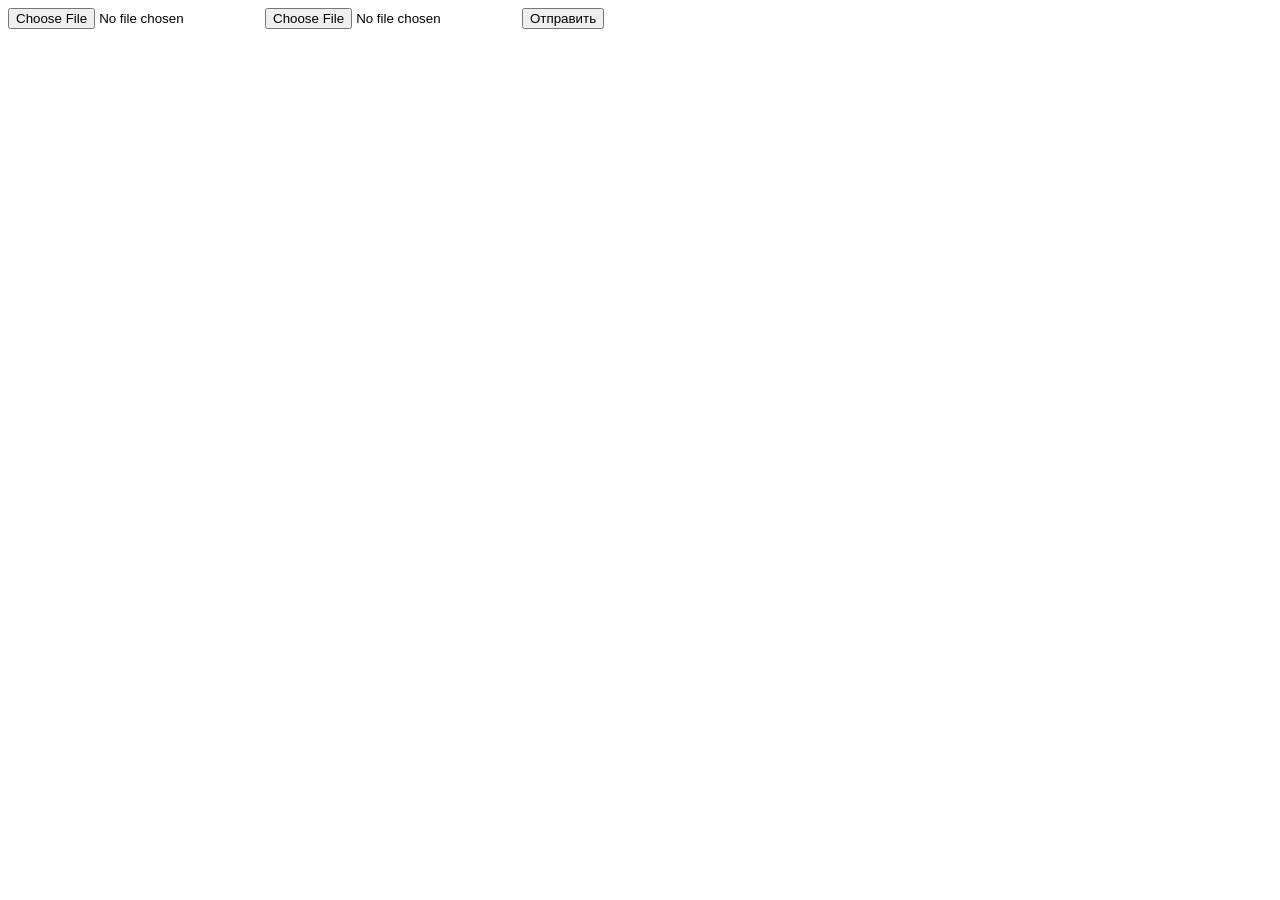
==== index.html @ b8dd2861 "Add GET '/'" ====
<!doctype html>
<html lang="en">
  <head>
    <meta charset="UTF-8" />
    <meta name="viewport" content="width=device-width, initial-scale=1.0" />
    <title>Document</title>
  </head>
  <body>
    <form action="/render_files" method="post" enctype="multipart/form-data">
      <input type="file" name="template" required />
      <input type="file" name="data" required />
      <button type="submit">Отправить</button>
    </form>
  </body>
</html>
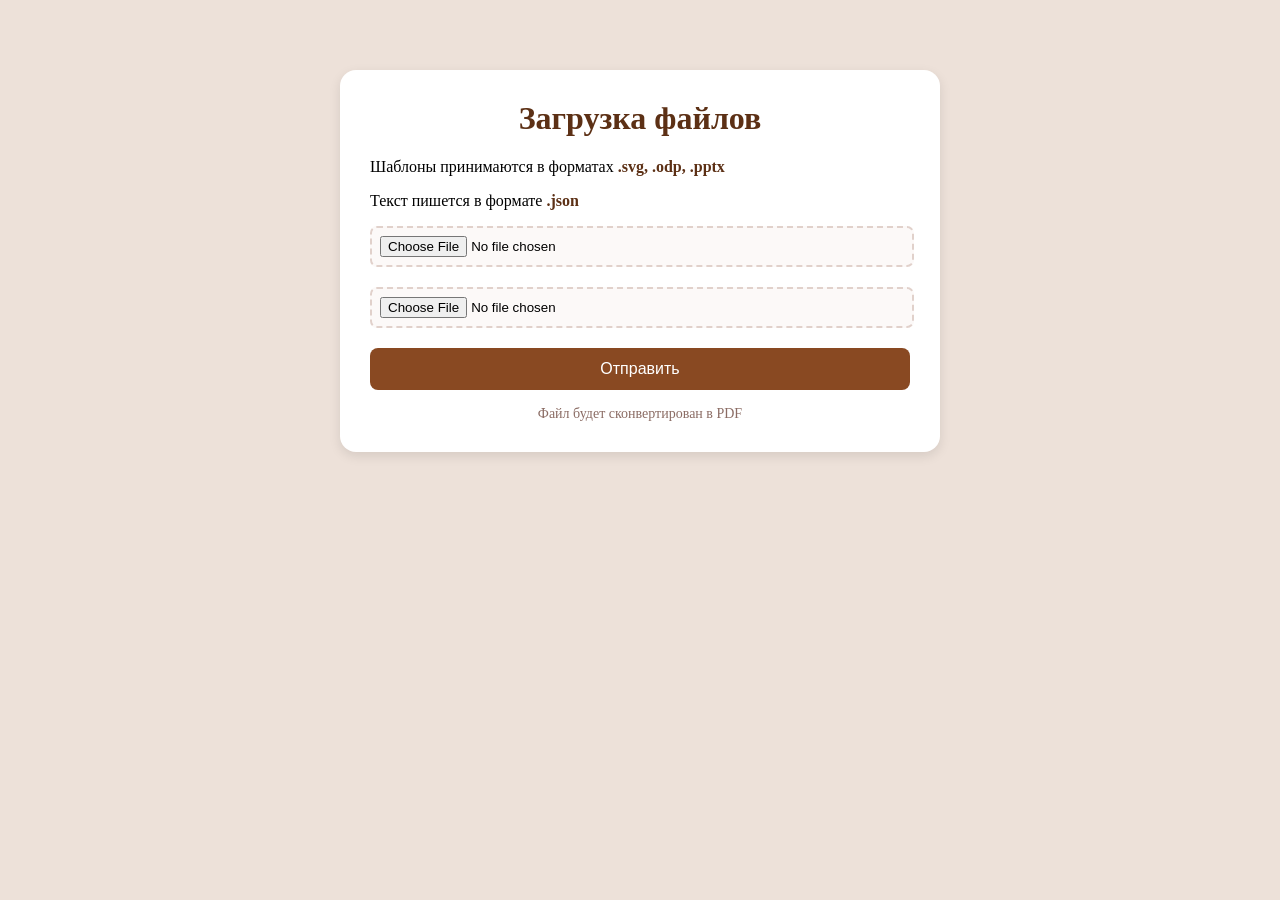
==== commit 33858c71: "добавила стиль странице сайта" ====
--- a/index.html
+++ b/index.html
@@ -4,12 +4,19 @@
     <meta charset="UTF-8" />
     <meta name="viewport" content="width=device-width, initial-scale=1.0" />
     <title>Document</title>
+    <link rel="stylesheet" href="style.css">
   </head>
   <body>
-    <form action="/render_files" method="post" enctype="multipart/form-data">
-      <input type="file" name="template" required />
-      <input type="file" name="data" required />
-      <button type="submit">Отправить</button>
-    </form>
+    <div class="card">
+      <h1>Загрузка файлов</h1>
+      <p>Шаблоны принимаются в форматах <strong>.svg, .odp, .pptx</strong></p>
+      <p>Текст пишется в формате <strong>.json</strong></p>
+      <form action="/render_files" method="post" enctype="multipart/form-data">
+        <input type="file" name="template" accept=".odp, .pptx, .svg" required />
+        <input type="file" name="data" accept=".json" required />
+        <button type="submit">Отправить</button>
+      </form>
+      <div class="note">Файл будет сконвертирован в PDF</div>
+    </div>
   </body>
 </html>
--- a/style.css
+++ b/style.css
@@ -0,0 +1,62 @@
+body {
+    font-family: Cambria, Cochin, Georgia, Times, 'Times New Roman', serif;
+    max-width: 600px;
+    margin: 50px auto;
+    padding: 20px;
+    background: #ede1d9;
+}
+
+.card {
+    background: white;
+    border-radius: 16px;
+    padding: 30px;
+    box-shadow: 0 4px 12px rgba(0,0,0,0.1);
+}
+
+h1 {
+    margin-top: 0;
+    color: #5c3015;
+    text-align: center;
+}
+
+.note {
+    font-size: 14px;
+    color: #8b6c64;
+    margin-top: 16px;
+    text-align: center;
+}
+
+input[type="file"] {
+    width: 97%;
+    padding: 8px;
+    border: 2px dashed #e1d1cb;
+    border-radius: 7px;
+    background: #fcf9f8;
+    cursor: pointer;
+    margin-bottom: 20px;
+}
+
+input[type="file"]:hover {
+    border-color: #c57758;
+}
+
+button {
+    background: #894922;
+    color: white;
+    border: none;
+    padding: 12px 24px;
+    font-size: 16px;
+    font-weight: 500;
+    border-radius: 8px;
+    cursor: pointer;
+    width: 100%;
+    transition: background 0.2s;
+}
+
+button:hover {
+    background: #a26b3e;
+}
+
+strong {
+    color: #5c3015;
+}
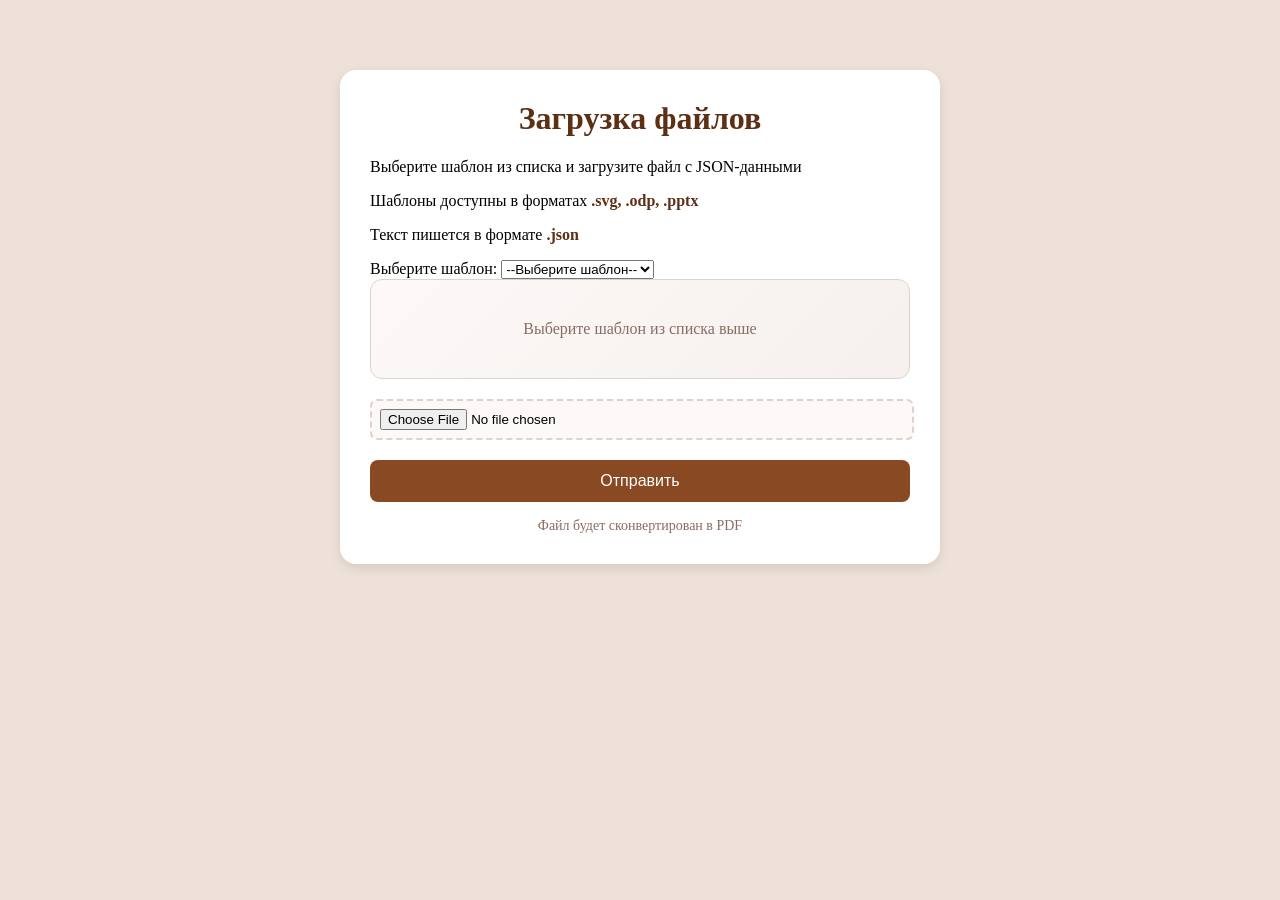
==== commit 554260c4: "переделала index.html сделала так, чтобы можно было не загружать шаблон, а выбирать его также при вы" ====
--- a/index.html
+++ b/index.html
@@ -4,19 +4,171 @@
     <meta charset="UTF-8" />
     <meta name="viewport" content="width=device-width, initial-scale=1.0" />
     <title>Document</title>
-    <link rel="stylesheet" href="style.css">
+    <link rel="stylesheet" href="static/style.css">
   </head>
   <body>
     <div class="card">
       <h1>Загрузка файлов</h1>
-      <p>Шаблоны принимаются в форматах <strong>.svg, .odp, .pptx</strong></p>
+      <p>Выберите шаблон из списка и загрузите файл с JSON-данными</p>
+      <p>Шаблоны доступны в форматах <strong>.svg, .odp, .pptx</strong></p>
       <p>Текст пишется в формате <strong>.json</strong></p>
       <form action="/render_files" method="post" enctype="multipart/form-data">
-        <input type="file" name="template" accept=".odp, .pptx, .svg" required />
+        <div class="form-group">
+          <label class="select-label">Выберите шаблон:</label>
+          <select name="template" id="templateSelect" required>
+            <option value="">--Выберите шаблон--</option>
+            <option value="ETI">ЕТИ</option>
+            <option value="IGSN">ИГСН</option>
+            <option value="IISCT">ИИСЦТ</option>
+            <option value="IKIP">ИКИП</option>
+            <option value="IPAT">ИПАТ</option>
+            <option value="MA">МА</option>
+            <option value="YUF">ЮФ</option>
+          </select>
+        </div>
+        <div id="templateInfo"></div>
         <input type="file" name="data" accept=".json" required />
         <button type="submit">Отправить</button>
       </form>
       <div class="note">Файл будет сконвертирован в PDF</div>
     </div>
+    <script>
+      // Пути к файлам шаблонов на сервере
+      const templateFiles = {
+        "ETI": "static/templates/Shablon_ETI.odp",
+        "IGSN": "static/templates/Shablon_IGSN.odp",
+        "IISCT": "static/templates/Shablon_IISCT.odp",
+        "IKIP": "static/templates/Shablon_IKIP.odp",
+        "IPAT": "static/templates/Shablon_IPAT.odp",
+        "MA": "static/templates/Shablon_MA.odp",
+        "YUF": "static/templates/Shablon_YUF.odp"
+      };
+      
+      // Мета-информация о шаблонах
+      const templatesMeta = {
+        "ETI": {
+          fullName: "Естественно-технологический институт",
+          fields: ["title", "code_line", "degree", "about_text", "study1", "study2", "study3", "study4", "study5", "profile_value", "mode_value", "exam1", "exam2", "exam3", "exam4", "exam5", "opp1","opp2", "opp3", "opp4", "opp5"],
+          color: "#006d5b"
+        },
+        "IGSN": {
+          fullName: "Институт гуманитарных и социальных наук",
+          fields: ["title", "code_line", "degree", "about_text", "study1", "study2", "study3", "study4", "study5", "profile_value", "mode_value", "exam1", "exam2", "exam3", "exam4", "exam5", "opp1","opp2", "opp3", "opp4", "opp5"],
+          color: "#d76e00"
+        },
+        "IISCT": {
+          fullName: "Институт интеллектуальных систем и цифровых технологий",
+          fields: ["title", "code_line", "degree", "about_text", "study1", "study2", "study3", "study4", "study5", "profile_value", "mode_value", "exam1", "exam2", "exam3", "exam4", "exam5", "opp1","opp2", "opp3", "opp4", "opp5"],
+          color: "#00008b"
+        },
+        "IKIP": {
+          fullName: "Институт креативных индустрий и предпринимательства",
+          fields: ["title", "code_line", "degree", "about_text", "study1", "study2", "study3", "study4", "study5", "profile_value", "mode_value", "exam1", "exam2", "exam3", "exam4", "exam5", "opp1","opp2", "opp3", "opp4", "opp5"],
+          color: "#a000fa"
+        },
+        "IPAT": {
+          fullName: "Институт прикладных арктических технологий",
+          fields: ["title", "code_line", "degree", "about_text", "study1", "study2", "study3", "study4", "study5", "profile_value", "mode_value", "exam1", "exam2", "exam3", "exam4", "exam5", "opp1","opp2", "opp3", "opp4", "opp5"],
+          color: "#5f09c6"
+        },
+        "MA": {
+          fullName: "Морская академия",
+          fields: ["title", "code_line", "degree", "about_text", "study1", "study2", "study3", "study4", "study5", "profile_value", "mode_value", "exam1", "exam2", "exam3", "exam4", "exam5", "opp1","opp2", "opp3", "opp4", "opp5"],
+          color: "#0095b6"
+        },
+        "YUF": {
+          fullName: "Юридический факультет",
+          fields: ["title", "code_line", "degree", "about_text", "study1", "study2", "study3", "study4", "study5", "profile_value", "mode_value", "exam1", "exam2", "exam3", "exam4", "exam5", "opp1","opp2", "opp3", "opp4", "opp5"],
+          color: "#9c1a15"
+        }
+      };
+      
+      const selectElement = document.getElementById("templateSelect");
+      const infoContainer = document.getElementById("templateInfo");
+      
+      function formatFieldName(field) {
+        const names = {
+          //тут будут русские названия полей
+        };
+        return names[field] || field;
+      }
+      
+      function updateTemplateInfo() {
+        const selectedValue = selectElement.value;
+        
+        if (!selectedValue) {
+          infoContainer.innerHTML = `
+            <div class="template-card">
+              <div style="text-align: center; color: #8b6c64; padding: 20px;">
+                Выберите шаблон из списка выше
+              </div>
+            </div>
+          `;
+          return;
+        }
+        
+        const meta = templatesMeta[selectedValue];
+        const fileName = templateFiles[selectedValue];
+        const shortName = selectElement.options[selectElement.selectedIndex].text.split(' - ')[0];
+        
+        if (meta) {
+          infoContainer.innerHTML = `
+            <div class="template-card selected">
+              <div class="template-header">
+                <div class="template-icon" style="background: ${meta.color};"></div>
+                <div>
+                  <div class="template-title">${shortName}</div>
+                  <div class="template-desc">${meta.fullName}</div>
+                </div>
+              </div>
+              
+              <div class="template-meta">
+                <div class="meta-item">
+                  📁 <strong>Файл:</strong> ${fileName.split('/').pop()}
+                </div>
+                <div class="meta-item">
+                  🔧 <strong>Ожидаемые поля в JSON:</strong>
+                </div>
+              </div>
+              
+              <div style="display: flex; flex-wrap: wrap; gap: 8px; margin-top: 12px;">
+                ${meta.fields.map(f => `<span class="badge">${formatFieldName(f)}</span>`).join('')}
+              </div>
+              
+              <div class="note" style="margin-top: 12px; margin-bottom: 0; font-size: 12px; text-align: left;">
+                💡 JSON должен содержать эти поля для корректной подстановки в шаблон
+              </div>
+            </div>
+          `;
+        } else {
+          infoContainer.innerHTML = `
+            <div class="template-card selected">
+              <div class="template-header">
+                <div class="template-icon">📄</div>
+                <div>
+                  <div class="template-title">${shortName}</div>
+                  <div class="template-desc">Файл: ${fileName}</div>
+                </div>
+              </div>
+              <div class="template-meta">
+                <span class="badge">ODP шаблон</span>
+                <span class="badge">Готов к конвертации</span>
+              </div>
+            </div>
+          `;
+        }
+      }
+      
+      selectElement.addEventListener("change", updateTemplateInfo);
+      updateTemplateInfo();
+      
+      const form = document.querySelector("form");
+      form.addEventListener("submit", function(e) {
+        if (!selectElement.value) {
+          e.preventDefault();
+          alert("Пожалуйста, выберите шаблон из списка!");
+        }
+      });
+    </script>
   </body>
 </html>
--- a/static/style.css
+++ b/static/style.css
@@ -0,0 +1,135 @@
+body {
+    font-family: Cambria, Cochin, Georgia, Times, 'Times New Roman', serif;
+    max-width: 600px;
+    margin: 50px auto;
+    padding: 20px;
+    background: #ede1d9;
+}
+
+.card {
+    background: white;
+    border-radius: 16px;
+    padding: 30px;
+    box-shadow: 0 4px 12px rgba(0,0,0,0.1);
+}
+
+h1 {
+    margin-top: 0;
+    color: #5c3015;
+    text-align: center;
+}
+
+.note {
+    font-size: 14px;
+    color: #8b6c64;
+    margin-top: 16px;
+    text-align: center;
+}
+
+input[type="file"] {
+    width: 97%;
+    padding: 8px;
+    border: 2px dashed #e1d1cb;
+    border-radius: 7px;
+    background: #fcf9f8;
+    cursor: pointer;
+    margin-bottom: 20px;
+}
+
+input[type="file"]:hover {
+    border-color: #c57758;
+}
+
+button {
+    background: #894922;
+    color: white;
+    border: none;
+    padding: 12px 24px;
+    font-size: 16px;
+    font-weight: 500;
+    border-radius: 8px;
+    cursor: pointer;
+    width: 100%;
+    transition: background 0.2s;
+}
+
+button:hover {
+    background: #a26b3e;
+}
+
+strong {
+    color: #5c3015;
+}
+
+.template-card {
+        background: linear-gradient(135deg, #fcf9f8 0%, #f5f0ed 100%);
+        border-radius: 12px;
+        padding: 20px;
+        margin-bottom: 20px;
+        border: 1px solid #e1d1cb;
+        transition: all 0.3s ease;
+      }
+      
+      .template-card.selected {
+        border: 2px solid #894922;
+        background: #fff9f5;
+        box-shadow: 0 4px 12px rgba(137, 73, 34, 0.15);
+      }
+      
+      .template-header {
+        display: flex;
+        align-items: center;
+        gap: 12px;
+        margin-bottom: 12px;
+      }
+      
+      .template-icon {
+        font-size: 32px;
+        background: #ede1d9;
+        width: 50px;
+        height: 50px;
+        border-radius: 12px;
+        display: flex;
+        align-items: center;
+        justify-content: center;
+      }
+      
+      .template-title {
+        font-size: 18px;
+        font-weight: bold;
+        color: #5c3015;
+        margin: 0;
+      }
+      
+      .template-desc {
+        color: #8b6c64;
+        font-size: 13px;
+        margin: 5px 0 0 0;
+      }
+      
+      .template-meta {
+        display: flex;
+        flex-wrap: wrap;
+        gap: 16px;
+        margin-top: 12px;
+        padding-top: 12px;
+        border-top: 1px solid #e1d1cb;
+        font-size: 12px;
+        color: #a0867c;
+      }
+      
+      .meta-item {
+        display: flex;
+        align-items: center;
+        gap: 5px;
+      }
+      
+      .badge {
+        display: inline-block;
+        background: #89492220;
+        color: #894922;
+        padding: 2px 8px;
+        border-radius: 12px;
+        font-size: 11px;
+        font-weight: 500;
+      }
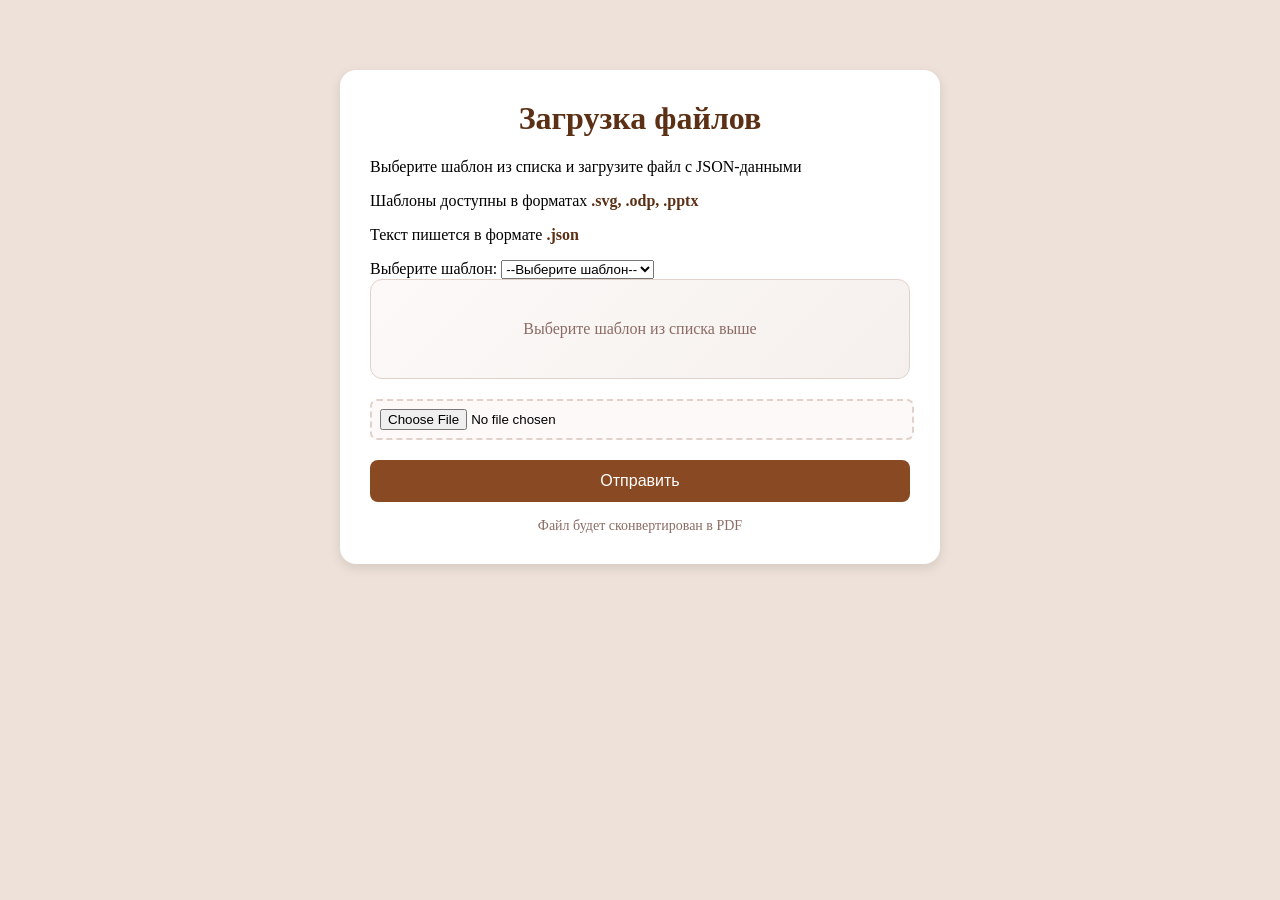
==== commit 2d92c7b7: "Merge katya with main" ====
--- a/index.html
+++ b/index.html
@@ -4,7 +4,7 @@
     <meta charset="UTF-8" />
     <meta name="viewport" content="width=device-width, initial-scale=1.0" />
     <title>Document</title>
-    <link rel="stylesheet" href="static/style.css">
+    <link rel="stylesheet" href="static/style.css" />
   </head>
   <body>
     <div class="card">
@@ -35,67 +35,221 @@
     <script>
       // Пути к файлам шаблонов на сервере
       const templateFiles = {
-        "ETI": "static/templates/Shablon_ETI.odp",
-        "IGSN": "static/templates/Shablon_IGSN.odp",
-        "IISCT": "static/templates/Shablon_IISCT.odp",
-        "IKIP": "static/templates/Shablon_IKIP.odp",
-        "IPAT": "static/templates/Shablon_IPAT.odp",
-        "MA": "static/templates/Shablon_MA.odp",
-        "YUF": "static/templates/Shablon_YUF.odp"
+        ETI: "static/templates/Shablon_ETI.odp",
+        IGSN: "static/templates/Shablon_IGSN.odp",
+        IISCT: "static/templates/Shablon_IISCT.odp",
+        IKIP: "static/templates/Shablon_IKIP.odp",
+        IPAT: "static/templates/Shablon_IPAT.odp",
+        MA: "static/templates/Shablon_MA.odp",
+        YUF: "static/templates/Shablon_YUF.odp",
       };
-      
+
       // Мета-информация о шаблонах
       const templatesMeta = {
-        "ETI": {
+        ETI: {
           fullName: "Естественно-технологический институт",
-          fields: ["title", "code_line", "degree", "about_text", "study1", "study2", "study3", "study4", "study5", "profile_value", "mode_value", "exam1", "exam2", "exam3", "exam4", "exam5", "opp1","opp2", "opp3", "opp4", "opp5"],
-          color: "#006d5b"
-        },
-        "IGSN": {
+          fields: [
+            "title",
+            "code_line",
+            "degree",
+            "about_text",
+            "study1",
+            "study2",
+            "study3",
+            "study4",
+            "study5",
+            "profile_value",
+            "mode_value",
+            "exam1",
+            "exam2",
+            "exam3",
+            "exam4",
+            "exam5",
+            "opp1",
+            "opp2",
+            "opp3",
+            "opp4",
+            "opp5",
+          ],
+          color: "#006d5b",
+        },
+        IGSN: {
           fullName: "Институт гуманитарных и социальных наук",
-          fields: ["title", "code_line", "degree", "about_text", "study1", "study2", "study3", "study4", "study5", "profile_value", "mode_value", "exam1", "exam2", "exam3", "exam4", "exam5", "opp1","opp2", "opp3", "opp4", "opp5"],
-          color: "#d76e00"
-        },
-        "IISCT": {
+          fields: [
+            "title",
+            "code_line",
+            "degree",
+            "about_text",
+            "study1",
+            "study2",
+            "study3",
+            "study4",
+            "study5",
+            "profile_value",
+            "mode_value",
+            "exam1",
+            "exam2",
+            "exam3",
+            "exam4",
+            "exam5",
+            "opp1",
+            "opp2",
+            "opp3",
+            "opp4",
+            "opp5",
+          ],
+          color: "#d76e00",
+        },
+        IISCT: {
           fullName: "Институт интеллектуальных систем и цифровых технологий",
-          fields: ["title", "code_line", "degree", "about_text", "study1", "study2", "study3", "study4", "study5", "profile_value", "mode_value", "exam1", "exam2", "exam3", "exam4", "exam5", "opp1","opp2", "opp3", "opp4", "opp5"],
-          color: "#00008b"
-        },
-        "IKIP": {
+          fields: [
+            "title",
+            "code_line",
+            "degree",
+            "about_text",
+            "study1",
+            "study2",
+            "study3",
+            "study4",
+            "study5",
+            "profile_value",
+            "mode_value",
+            "exam1",
+            "exam2",
+            "exam3",
+            "exam4",
+            "exam5",
+            "opp1",
+            "opp2",
+            "opp3",
+            "opp4",
+            "opp5",
+          ],
+          color: "#00008b",
+        },
+        IKIP: {
           fullName: "Институт креативных индустрий и предпринимательства",
-          fields: ["title", "code_line", "degree", "about_text", "study1", "study2", "study3", "study4", "study5", "profile_value", "mode_value", "exam1", "exam2", "exam3", "exam4", "exam5", "opp1","opp2", "opp3", "opp4", "opp5"],
-          color: "#a000fa"
-        },
-        "IPAT": {
+          fields: [
+            "title",
+            "code_line",
+            "degree",
+            "about_text",
+            "study1",
+            "study2",
+            "study3",
+            "study4",
+            "study5",
+            "profile_value",
+            "mode_value",
+            "exam1",
+            "exam2",
+            "exam3",
+            "exam4",
+            "exam5",
+            "opp1",
+            "opp2",
+            "opp3",
+            "opp4",
+            "opp5",
+          ],
+          color: "#a000fa",
+        },
+        IPAT: {
           fullName: "Институт прикладных арктических технологий",
-          fields: ["title", "code_line", "degree", "about_text", "study1", "study2", "study3", "study4", "study5", "profile_value", "mode_value", "exam1", "exam2", "exam3", "exam4", "exam5", "opp1","opp2", "opp3", "opp4", "opp5"],
-          color: "#5f09c6"
-        },
-        "MA": {
+          fields: [
+            "title",
+            "code_line",
+            "degree",
+            "about_text",
+            "study1",
+            "study2",
+            "study3",
+            "study4",
+            "study5",
+            "profile_value",
+            "mode_value",
+            "exam1",
+            "exam2",
+            "exam3",
+            "exam4",
+            "exam5",
+            "opp1",
+            "opp2",
+            "opp3",
+            "opp4",
+            "opp5",
+          ],
+          color: "#5f09c6",
+        },
+        MA: {
           fullName: "Морская академия",
-          fields: ["title", "code_line", "degree", "about_text", "study1", "study2", "study3", "study4", "study5", "profile_value", "mode_value", "exam1", "exam2", "exam3", "exam4", "exam5", "opp1","opp2", "opp3", "opp4", "opp5"],
-          color: "#0095b6"
-        },
-        "YUF": {
+          fields: [
+            "title",
+            "code_line",
+            "degree",
+            "about_text",
+            "study1",
+            "study2",
+            "study3",
+            "study4",
+            "study5",
+            "profile_value",
+            "mode_value",
+            "exam1",
+            "exam2",
+            "exam3",
+            "exam4",
+            "exam5",
+            "opp1",
+            "opp2",
+            "opp3",
+            "opp4",
+            "opp5",
+          ],
+          color: "#0095b6",
+        },
+        YUF: {
           fullName: "Юридический факультет",
-          fields: ["title", "code_line", "degree", "about_text", "study1", "study2", "study3", "study4", "study5", "profile_value", "mode_value", "exam1", "exam2", "exam3", "exam4", "exam5", "opp1","opp2", "opp3", "opp4", "opp5"],
-          color: "#9c1a15"
-        }
+          fields: [
+            "title",
+            "code_line",
+            "degree",
+            "about_text",
+            "study1",
+            "study2",
+            "study3",
+            "study4",
+            "study5",
+            "profile_value",
+            "mode_value",
+            "exam1",
+            "exam2",
+            "exam3",
+            "exam4",
+            "exam5",
+            "opp1",
+            "opp2",
+            "opp3",
+            "opp4",
+            "opp5",
+          ],
+          color: "#9c1a15",
+        },
       };
-      
+
       const selectElement = document.getElementById("templateSelect");
       const infoContainer = document.getElementById("templateInfo");
-      
+
       function formatFieldName(field) {
         const names = {
           //тут будут русские названия полей
         };
         return names[field] || field;
       }
-      
+
       function updateTemplateInfo() {
         const selectedValue = selectElement.value;
-        
+
         if (!selectedValue) {
           infoContainer.innerHTML = `
             <div class="template-card">
@@ -106,11 +260,14 @@
           `;
           return;
         }
-        
+
         const meta = templatesMeta[selectedValue];
         const fileName = templateFiles[selectedValue];
-        const shortName = selectElement.options[selectElement.selectedIndex].text.split(' - ')[0];
-        
+        const shortName =
+          selectElement.options[selectElement.selectedIndex].text.split(
+            " - ",
+          )[0];
+
         if (meta) {
           infoContainer.innerHTML = `
             <div class="template-card selected">
@@ -124,7 +281,7 @@
               
               <div class="template-meta">
                 <div class="meta-item">
-                  📁 <strong>Файл:</strong> ${fileName.split('/').pop()}
+                  📁 <strong>Файл:</strong> ${fileName.split("/").pop()}
                 </div>
                 <div class="meta-item">
                   🔧 <strong>Ожидаемые поля в JSON:</strong>
@@ -132,7 +289,7 @@
               </div>
               
               <div style="display: flex; flex-wrap: wrap; gap: 8px; margin-top: 12px;">
-                ${meta.fields.map(f => `<span class="badge">${formatFieldName(f)}</span>`).join('')}
+                ${meta.fields.map((f) => `<span class="badge">${formatFieldName(f)}</span>`).join("")}
               </div>
               
               <div class="note" style="margin-top: 12px; margin-bottom: 0; font-size: 12px; text-align: left;">
@@ -158,12 +315,12 @@
           `;
         }
       }
-      
+
       selectElement.addEventListener("change", updateTemplateInfo);
       updateTemplateInfo();
-      
+
       const form = document.querySelector("form");
-      form.addEventListener("submit", function(e) {
+      form.addEventListener("submit", function (e) {
         if (!selectElement.value) {
           e.preventDefault();
           alert("Пожалуйста, выберите шаблон из списка!");
--- a/static/style.css
+++ b/static/style.css
@@ -1,135 +1,135 @@
 body {
-    font-family: Cambria, Cochin, Georgia, Times, 'Times New Roman', serif;
-    max-width: 600px;
-    margin: 50px auto;
-    padding: 20px;
-    background: #ede1d9;
+  font-family: Cambria, Cochin, Georgia, Times, "Times New Roman", serif;
+  max-width: 600px;
+  margin: 50px auto;
+  padding: 20px;
+  background: #ede1d9;
 }
 
 .card {
-    background: white;
-    border-radius: 16px;
-    padding: 30px;
-    box-shadow: 0 4px 12px rgba(0,0,0,0.1);
+  background: white;
+  border-radius: 16px;
+  padding: 30px;
+  box-shadow: 0 4px 12px rgba(0, 0, 0, 0.1);
 }
 
 h1 {
-    margin-top: 0;
-    color: #5c3015;
-    text-align: center;
+  margin-top: 0;
+  color: #5c3015;
+  text-align: center;
 }
 
 .note {
-    font-size: 14px;
-    color: #8b6c64;
-    margin-top: 16px;
-    text-align: center;
+  font-size: 14px;
+  color: #8b6c64;
+  margin-top: 16px;
+  text-align: center;
 }
 
 input[type="file"] {
-    width: 97%;
-    padding: 8px;
-    border: 2px dashed #e1d1cb;
-    border-radius: 7px;
-    background: #fcf9f8;
-    cursor: pointer;
-    margin-bottom: 20px;
+  width: 97%;
+  padding: 8px;
+  border: 2px dashed #e1d1cb;
+  border-radius: 7px;
+  background: #fcf9f8;
+  cursor: pointer;
+  margin-bottom: 20px;
 }
 
 input[type="file"]:hover {
-    border-color: #c57758;
+  border-color: #c57758;
 }
 
 button {
-    background: #894922;
-    color: white;
-    border: none;
-    padding: 12px 24px;
-    font-size: 16px;
-    font-weight: 500;
-    border-radius: 8px;
-    cursor: pointer;
-    width: 100%;
-    transition: background 0.2s;
+  background: #894922;
+  color: white;
+  border: none;
+  padding: 12px 24px;
+  font-size: 16px;
+  font-weight: 500;
+  border-radius: 8px;
+  cursor: pointer;
+  width: 100%;
+  transition: background 0.2s;
 }
 
 button:hover {
-    background: #a26b3e;
+  background: #a26b3e;
 }
 
 strong {
-    color: #5c3015;
+  color: #5c3015;
 }
 
 .template-card {
-        background: linear-gradient(135deg, #fcf9f8 0%, #f5f0ed 100%);
-        border-radius: 12px;
-        padding: 20px;
-        margin-bottom: 20px;
-        border: 1px solid #e1d1cb;
-        transition: all 0.3s ease;
-      }
-      
-      .template-card.selected {
-        border: 2px solid #894922;
-        background: #fff9f5;
-        box-shadow: 0 4px 12px rgba(137, 73, 34, 0.15);
-      }
-      
-      .template-header {
-        display: flex;
-        align-items: center;
-        gap: 12px;
-        margin-bottom: 12px;
-      }
-      
-      .template-icon {
-        font-size: 32px;
-        background: #ede1d9;
-        width: 50px;
-        height: 50px;
-        border-radius: 12px;
-        display: flex;
-        align-items: center;
-        justify-content: center;
-      }
-      
-      .template-title {
-        font-size: 18px;
-        font-weight: bold;
-        color: #5c3015;
-        margin: 0;
-      }
-      
-      .template-desc {
-        color: #8b6c64;
-        font-size: 13px;
-        margin: 5px 0 0 0;
-      }
-      
-      .template-meta {
-        display: flex;
-        flex-wrap: wrap;
-        gap: 16px;
-        margin-top: 12px;
-        padding-top: 12px;
-        border-top: 1px solid #e1d1cb;
-        font-size: 12px;
-        color: #a0867c;
-      }
-      
-      .meta-item {
-        display: flex;
-        align-items: center;
-        gap: 5px;
-      }
-      
-      .badge {
-        display: inline-block;
-        background: #89492220;
-        color: #894922;
-        padding: 2px 8px;
-        border-radius: 12px;
-        font-size: 11px;
-        font-weight: 500;
-      }+  background: linear-gradient(135deg, #fcf9f8 0%, #f5f0ed 100%);
+  border-radius: 12px;
+  padding: 20px;
+  margin-bottom: 20px;
+  border: 1px solid #e1d1cb;
+  transition: all 0.3s ease;
+}
+
+.template-card.selected {
+  border: 2px solid #894922;
+  background: #fff9f5;
+  box-shadow: 0 4px 12px rgba(137, 73, 34, 0.15);
+}
+
+.template-header {
+  display: flex;
+  align-items: center;
+  gap: 12px;
+  margin-bottom: 12px;
+}
+
+.template-icon {
+  font-size: 32px;
+  background: #ede1d9;
+  width: 50px;
+  height: 50px;
+  border-radius: 12px;
+  display: flex;
+  align-items: center;
+  justify-content: center;
+}
+
+.template-title {
+  font-size: 18px;
+  font-weight: bold;
+  color: #5c3015;
+  margin: 0;
+}
+
+.template-desc {
+  color: #8b6c64;
+  font-size: 13px;
+  margin: 5px 0 0 0;
+}
+
+.template-meta {
+  display: flex;
+  flex-wrap: wrap;
+  gap: 16px;
+  margin-top: 12px;
+  padding-top: 12px;
+  border-top: 1px solid #e1d1cb;
+  font-size: 12px;
+  color: #a0867c;
+}
+
+.meta-item {
+  display: flex;
+  align-items: center;
+  gap: 5px;
+}
+
+.badge {
+  display: inline-block;
+  background: #89492220;
+  color: #894922;
+  padding: 2px 8px;
+  border-radius: 12px;
+  font-size: 11px;
+  font-weight: 500;
+}
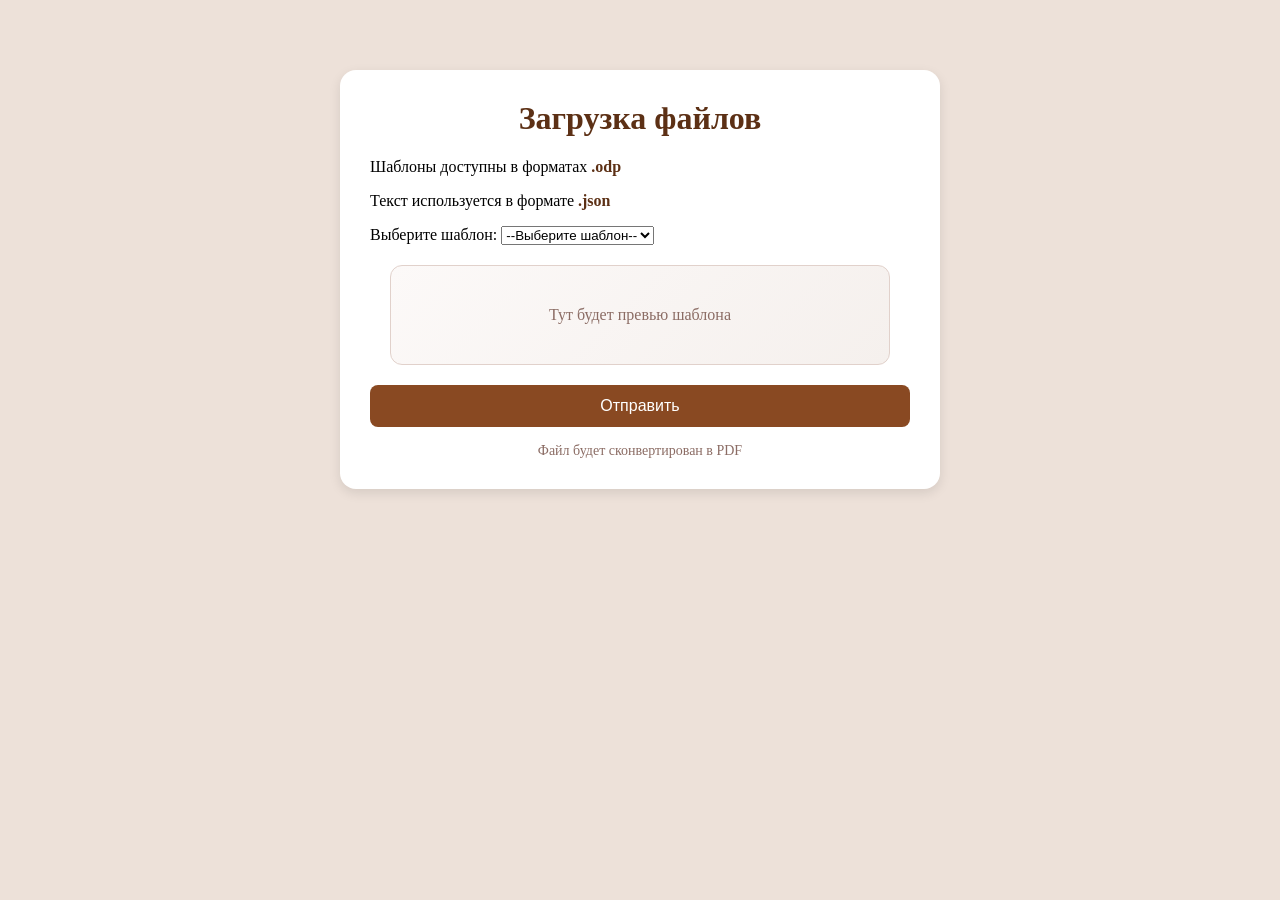
==== commit c58bd048: "добавила предпросмотр превью вместо информации об институте" ====
--- a/index.html
+++ b/index.html
@@ -4,14 +4,13 @@
     <meta charset="UTF-8" />
     <meta name="viewport" content="width=device-width, initial-scale=1.0" />
     <title>Document</title>
-    <link rel="stylesheet" href="static/style.css" />
+    <link rel="stylesheet" href="static/style.css">
   </head>
   <body>
     <div class="card">
       <h1>Загрузка файлов</h1>
-      <p>Выберите шаблон из списка и загрузите файл с JSON-данными</p>
-      <p>Шаблоны доступны в форматах <strong>.svg, .odp, .pptx</strong></p>
-      <p>Текст пишется в формате <strong>.json</strong></p>
+      <p>Шаблоны доступны в форматах <strong>.odp</strong></p>
+      <p>Текст используется в формате <strong>.json</strong></p>
       <form action="/render_files" method="post" enctype="multipart/form-data">
         <div class="form-group">
           <label class="select-label">Выберите шаблон:</label>
@@ -27,247 +26,84 @@
           </select>
         </div>
         <div id="templateInfo"></div>
-        <input type="file" name="data" accept=".json" required />
         <button type="submit">Отправить</button>
       </form>
       <div class="note">Файл будет сконвертирован в PDF</div>
     </div>
     <script>
-      // Пути к файлам шаблонов на сервере
       const templateFiles = {
-        ETI: "static/templates/Shablon_ETI.odp",
-        IGSN: "static/templates/Shablon_IGSN.odp",
-        IISCT: "static/templates/Shablon_IISCT.odp",
-        IKIP: "static/templates/Shablon_IKIP.odp",
-        IPAT: "static/templates/Shablon_IPAT.odp",
-        MA: "static/templates/Shablon_MA.odp",
-        YUF: "static/templates/Shablon_YUF.odp",
+        "ETI": "static/templates/Shablon_ETI.odp",
+        "IGSN": "static/templates/Shablon_IGSN.odp",
+        "IISCT": "static/templates/Shablon_IISCT.odp",
+        "IKIP": "static/templates/Shablon_IKIP.odp",
+        "IPAT": "static/templates/Shablon_IPAT.odp",
+        "MA": "static/templates/Shablon_MA.odp",
+        "YUF": "static/templates/Shablon_YUF.odp"
       };
-
+      const templatePreviews = {
+        "ETI": "static/previews/ETI_preview.png",
+        "IGSN": "static/previews/IGSN_preview.png",
+        "IISCT": "static/previews/IISCT_preview.png",
+        "IKIP": "static/previews/IKIP_preview.png",
+        "IPAT": "static/previews/IPAT_preview.png",
+        "MA": "static/previews/MA_preview.png",
+        "YUF": "static/previews/YUF_preview.png"
+      };
+      
       // Мета-информация о шаблонах
       const templatesMeta = {
-        ETI: {
+        "ETI": {
           fullName: "Естественно-технологический институт",
-          fields: [
-            "title",
-            "code_line",
-            "degree",
-            "about_text",
-            "study1",
-            "study2",
-            "study3",
-            "study4",
-            "study5",
-            "profile_value",
-            "mode_value",
-            "exam1",
-            "exam2",
-            "exam3",
-            "exam4",
-            "exam5",
-            "opp1",
-            "opp2",
-            "opp3",
-            "opp4",
-            "opp5",
-          ],
-          color: "#006d5b",
+          color: "#006d5b"
         },
-        IGSN: {
+        "IGSN": {
           fullName: "Институт гуманитарных и социальных наук",
-          fields: [
-            "title",
-            "code_line",
-            "degree",
-            "about_text",
-            "study1",
-            "study2",
-            "study3",
-            "study4",
-            "study5",
-            "profile_value",
-            "mode_value",
-            "exam1",
-            "exam2",
-            "exam3",
-            "exam4",
-            "exam5",
-            "opp1",
-            "opp2",
-            "opp3",
-            "opp4",
-            "opp5",
-          ],
-          color: "#d76e00",
+          color: "#d76e00"
         },
-        IISCT: {
+        "IISCT": {
           fullName: "Институт интеллектуальных систем и цифровых технологий",
-          fields: [
-            "title",
-            "code_line",
-            "degree",
-            "about_text",
-            "study1",
-            "study2",
-            "study3",
-            "study4",
-            "study5",
-            "profile_value",
-            "mode_value",
-            "exam1",
-            "exam2",
-            "exam3",
-            "exam4",
-            "exam5",
-            "opp1",
-            "opp2",
-            "opp3",
-            "opp4",
-            "opp5",
-          ],
-          color: "#00008b",
+          color: "#00008b"
         },
-        IKIP: {
+        "IKIP": {
           fullName: "Институт креативных индустрий и предпринимательства",
-          fields: [
-            "title",
-            "code_line",
-            "degree",
-            "about_text",
-            "study1",
-            "study2",
-            "study3",
-            "study4",
-            "study5",
-            "profile_value",
-            "mode_value",
-            "exam1",
-            "exam2",
-            "exam3",
-            "exam4",
-            "exam5",
-            "opp1",
-            "opp2",
-            "opp3",
-            "opp4",
-            "opp5",
-          ],
-          color: "#a000fa",
+          color: "#a000fa"
         },
-        IPAT: {
+        "IPAT": {
           fullName: "Институт прикладных арктических технологий",
-          fields: [
-            "title",
-            "code_line",
-            "degree",
-            "about_text",
-            "study1",
-            "study2",
-            "study3",
-            "study4",
-            "study5",
-            "profile_value",
-            "mode_value",
-            "exam1",
-            "exam2",
-            "exam3",
-            "exam4",
-            "exam5",
-            "opp1",
-            "opp2",
-            "opp3",
-            "opp4",
-            "opp5",
-          ],
-          color: "#5f09c6",
+          color: "#5f09c6"
         },
-        MA: {
+        "MA": {
           fullName: "Морская академия",
-          fields: [
-            "title",
-            "code_line",
-            "degree",
-            "about_text",
-            "study1",
-            "study2",
-            "study3",
-            "study4",
-            "study5",
-            "profile_value",
-            "mode_value",
-            "exam1",
-            "exam2",
-            "exam3",
-            "exam4",
-            "exam5",
-            "opp1",
-            "opp2",
-            "opp3",
-            "opp4",
-            "opp5",
-          ],
-          color: "#0095b6",
+          color: "#0095b6"
         },
-        YUF: {
+        "YUF": {
           fullName: "Юридический факультет",
-          fields: [
-            "title",
-            "code_line",
-            "degree",
-            "about_text",
-            "study1",
-            "study2",
-            "study3",
-            "study4",
-            "study5",
-            "profile_value",
-            "mode_value",
-            "exam1",
-            "exam2",
-            "exam3",
-            "exam4",
-            "exam5",
-            "opp1",
-            "opp2",
-            "opp3",
-            "opp4",
-            "opp5",
-          ],
-          color: "#9c1a15",
-        },
+          color: "#9c1a15"
+        }
       };
-
+      
       const selectElement = document.getElementById("templateSelect");
       const infoContainer = document.getElementById("templateInfo");
-
-      function formatFieldName(field) {
-        const names = {
-          //тут будут русские названия полей
-        };
-        return names[field] || field;
-      }
-
+      
       function updateTemplateInfo() {
         const selectedValue = selectElement.value;
-
+        
         if (!selectedValue) {
           infoContainer.innerHTML = `
             <div class="template-card">
               <div style="text-align: center; color: #8b6c64; padding: 20px;">
-                Выберите шаблон из списка выше
+                Тут будет превью шаблона
               </div>
             </div>
           `;
           return;
         }
-
+        
         const meta = templatesMeta[selectedValue];
         const fileName = templateFiles[selectedValue];
-        const shortName =
-          selectElement.options[selectElement.selectedIndex].text.split(
-            " - ",
-          )[0];
-
+        const shortName = selectElement.options[selectElement.selectedIndex].text;
+        const previewUrl = templatePreviews[selectedValue];
+        
         if (meta) {
           infoContainer.innerHTML = `
             <div class="template-card selected">
@@ -279,21 +115,18 @@
                 </div>
               </div>
               
+              <!-- КАРТИНКА-ПРЕВЬЮ между названием института и именем файла -->
+              <div style="margin: 15px 0; text-align: center;">
+                <img src="${previewUrl}" 
+                     alt="Превью шаблона ${shortName}"
+                     style="max-width: 100%; max-height: 200px; border-radius: 8px; border: 1px solid #e1d1cb;"
+                     onerror="this.onerror=null; this.style.display='none'; this.parentElement.innerHTML += '<div style=\'color:#8b6c64; font-size:13px; padding:10px;\'>⚠️ Превью недоступно<br><small>Положите PNG по пути: ${previewUrl}</small></div>';" />
+              </div>
+              
               <div class="template-meta">
                 <div class="meta-item">
-                  📁 <strong>Файл:</strong> ${fileName.split("/").pop()}
+                  <strong>Файл:</strong> ${fileName.split('/').pop()}
                 </div>
-                <div class="meta-item">
-                  🔧 <strong>Ожидаемые поля в JSON:</strong>
-                </div>
-              </div>
-              
-              <div style="display: flex; flex-wrap: wrap; gap: 8px; margin-top: 12px;">
-                ${meta.fields.map((f) => `<span class="badge">${formatFieldName(f)}</span>`).join("")}
-              </div>
-              
-              <div class="note" style="margin-top: 12px; margin-bottom: 0; font-size: 12px; text-align: left;">
-                💡 JSON должен содержать эти поля для корректной подстановки в шаблон
               </div>
             </div>
           `;
@@ -301,7 +134,6 @@
           infoContainer.innerHTML = `
             <div class="template-card selected">
               <div class="template-header">
-                <div class="template-icon">📄</div>
                 <div>
                   <div class="template-title">${shortName}</div>
                   <div class="template-desc">Файл: ${fileName}</div>
@@ -315,12 +147,12 @@
           `;
         }
       }
-
+      
       selectElement.addEventListener("change", updateTemplateInfo);
       updateTemplateInfo();
-
+      
       const form = document.querySelector("form");
-      form.addEventListener("submit", function (e) {
+      form.addEventListener("submit", function(e) {
         if (!selectElement.value) {
           e.preventDefault();
           alert("Пожалуйста, выберите шаблон из списка!");
@@ -328,4 +160,4 @@
       });
     </script>
   </body>
-</html>
+</html>
--- a/static/style.css
+++ b/static/style.css
@@ -1,71 +1,71 @@
 body {
-  font-family: Cambria, Cochin, Georgia, Times, "Times New Roman", serif;
-  max-width: 600px;
-  margin: 50px auto;
-  padding: 20px;
-  background: #ede1d9;
+    font-family: Cambria, Cochin, Georgia, Times, 'Times New Roman', serif;
+    max-width: 600px;
+    margin: 50px auto;
+    padding: 20px;
+    background: #ede1d9;
 }
 
 .card {
-  background: white;
-  border-radius: 16px;
-  padding: 30px;
-  box-shadow: 0 4px 12px rgba(0, 0, 0, 0.1);
+    background: white;
+    border-radius: 16px;
+    padding: 30px;
+    box-shadow: 0 4px 12px rgba(0,0,0,0.1);
 }
 
 h1 {
-  margin-top: 0;
-  color: #5c3015;
-  text-align: center;
+    margin-top: 0;
+    color: #5c3015;
+    text-align: center;
 }
 
 .note {
-  font-size: 14px;
-  color: #8b6c64;
-  margin-top: 16px;
-  text-align: center;
+    font-size: 14px;
+    color: #8b6c64;
+    margin-top: 16px;
+    text-align: center;
 }
 
 input[type="file"] {
-  width: 97%;
-  padding: 8px;
-  border: 2px dashed #e1d1cb;
-  border-radius: 7px;
-  background: #fcf9f8;
-  cursor: pointer;
-  margin-bottom: 20px;
+    width: 97%;
+    padding: 8px;
+    border: 2px dashed #e1d1cb;
+    border-radius: 7px;
+    background: #fcf9f8;
+    cursor: pointer;
+    margin-bottom: 20px;
 }
 
 input[type="file"]:hover {
-  border-color: #c57758;
+    border-color: #c57758;
 }
 
 button {
-  background: #894922;
-  color: white;
-  border: none;
-  padding: 12px 24px;
-  font-size: 16px;
-  font-weight: 500;
-  border-radius: 8px;
-  cursor: pointer;
-  width: 100%;
-  transition: background 0.2s;
+    background: #894922;
+    color: white;
+    border: none;
+    padding: 12px 24px;
+    font-size: 16px;
+    font-weight: 500;
+    border-radius: 8px;
+    cursor: pointer;
+    width: 100%;
+    transition: background 0.2s;
 }
 
 button:hover {
-  background: #a26b3e;
+    background: #a26b3e;
 }
 
 strong {
-  color: #5c3015;
+    color: #5c3015;
 }
 
 .template-card {
   background: linear-gradient(135deg, #fcf9f8 0%, #f5f0ed 100%);
   border-radius: 12px;
   padding: 20px;
-  margin-bottom: 20px;
+  margin: 20px;
   border: 1px solid #e1d1cb;
   transition: all 0.3s ease;
 }
@@ -103,7 +103,7 @@
 
 .template-desc {
   color: #8b6c64;
-  font-size: 13px;
+  font-size: 14px;
   margin: 5px 0 0 0;
 }
 
@@ -122,6 +122,7 @@
   display: flex;
   align-items: center;
   gap: 5px;
+  font-size: 14px;
 }
 
 .badge {
@@ -132,4 +133,4 @@
   border-radius: 12px;
   font-size: 11px;
   font-weight: 500;
-}
+}
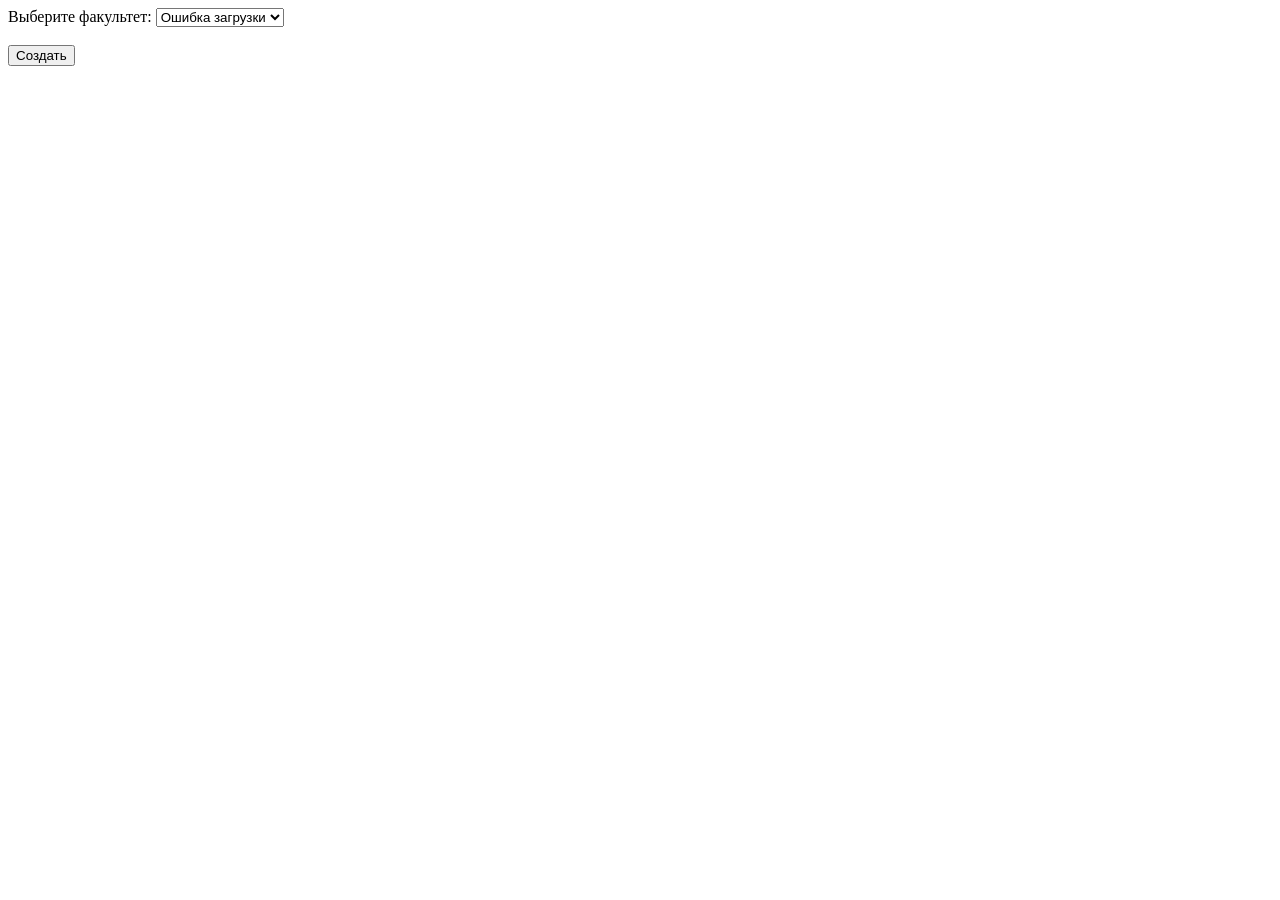
==== commit ce371f4f: "Переработано API, теперь из шаблона делаются слайды в зависимости от количества программ, вывод тепе" ====
--- a/index.html
+++ b/index.html
@@ -1,163 +1,79 @@
-<!doctype html>
-<html lang="en">
-  <head>
-    <meta charset="UTF-8" />
-    <meta name="viewport" content="width=device-width, initial-scale=1.0" />
-    <title>Document</title>
-    <link rel="stylesheet" href="static/style.css">
-  </head>
-  <body>
-    <div class="card">
-      <h1>Загрузка файлов</h1>
-      <p>Шаблоны доступны в форматах <strong>.odp</strong></p>
-      <p>Текст используется в формате <strong>.json</strong></p>
-      <form action="/render_files" method="post" enctype="multipart/form-data">
-        <div class="form-group">
-          <label class="select-label">Выберите шаблон:</label>
-          <select name="template" id="templateSelect" required>
-            <option value="">--Выберите шаблон--</option>
-            <option value="ETI">ЕТИ</option>
-            <option value="IGSN">ИГСН</option>
-            <option value="IISCT">ИИСЦТ</option>
-            <option value="IKIP">ИКИП</option>
-            <option value="IPAT">ИПАТ</option>
-            <option value="MA">МА</option>
-            <option value="YUF">ЮФ</option>
-          </select>
-        </div>
-        <div id="templateInfo"></div>
-        <button type="submit">Отправить</button>
-      </form>
-      <div class="note">Файл будет сконвертирован в PDF</div>
-    </div>
+<!DOCTYPE html>
+<html lang="ru">
+<head>
+    <meta charset="UTF-8">
+    <title>Выбор факультета</title>
+</head>
+<body>
+    <label>Выберите факультет:</label>
+    <select id="facultiesSelect">
+        <option>Загрузка...</option>
+    </select>
+    <br><br>
+    <button id="createButton">Создать</button>
+
     <script>
-      const templateFiles = {
-        "ETI": "static/templates/Shablon_ETI.odp",
-        "IGSN": "static/templates/Shablon_IGSN.odp",
-        "IISCT": "static/templates/Shablon_IISCT.odp",
-        "IKIP": "static/templates/Shablon_IKIP.odp",
-        "IPAT": "static/templates/Shablon_IPAT.odp",
-        "MA": "static/templates/Shablon_MA.odp",
-        "YUF": "static/templates/Shablon_YUF.odp"
-      };
-      const templatePreviews = {
-        "ETI": "static/previews/ETI_preview.png",
-        "IGSN": "static/previews/IGSN_preview.png",
-        "IISCT": "static/previews/IISCT_preview.png",
-        "IKIP": "static/previews/IKIP_preview.png",
-        "IPAT": "static/previews/IPAT_preview.png",
-        "MA": "static/previews/MA_preview.png",
-        "YUF": "static/previews/YUF_preview.png"
-      };
-      
-      // Мета-информация о шаблонах
-      const templatesMeta = {
-        "ETI": {
-          fullName: "Естественно-технологический институт",
-          color: "#006d5b"
-        },
-        "IGSN": {
-          fullName: "Институт гуманитарных и социальных наук",
-          color: "#d76e00"
-        },
-        "IISCT": {
-          fullName: "Институт интеллектуальных систем и цифровых технологий",
-          color: "#00008b"
-        },
-        "IKIP": {
-          fullName: "Институт креативных индустрий и предпринимательства",
-          color: "#a000fa"
-        },
-        "IPAT": {
-          fullName: "Институт прикладных арктических технологий",
-          color: "#5f09c6"
-        },
-        "MA": {
-          fullName: "Морская академия",
-          color: "#0095b6"
-        },
-        "YUF": {
-          fullName: "Юридический факультет",
-          color: "#9c1a15"
-        }
-      };
-      
-      const selectElement = document.getElementById("templateSelect");
-      const infoContainer = document.getElementById("templateInfo");
-      
-      function updateTemplateInfo() {
-        const selectedValue = selectElement.value;
-        
-        if (!selectedValue) {
-          infoContainer.innerHTML = `
-            <div class="template-card">
-              <div style="text-align: center; color: #8b6c64; padding: 20px;">
-                Тут будет превью шаблона
-              </div>
-            </div>
-          `;
-          return;
-        }
-        
-        const meta = templatesMeta[selectedValue];
-        const fileName = templateFiles[selectedValue];
-        const shortName = selectElement.options[selectElement.selectedIndex].text;
-        const previewUrl = templatePreviews[selectedValue];
-        
-        if (meta) {
-          infoContainer.innerHTML = `
-            <div class="template-card selected">
-              <div class="template-header">
-                <div class="template-icon" style="background: ${meta.color};"></div>
-                <div>
-                  <div class="template-title">${shortName}</div>
-                  <div class="template-desc">${meta.fullName}</div>
-                </div>
-              </div>
-              
-              <!-- КАРТИНКА-ПРЕВЬЮ между названием института и именем файла -->
-              <div style="margin: 15px 0; text-align: center;">
-                <img src="${previewUrl}" 
-                     alt="Превью шаблона ${shortName}"
-                     style="max-width: 100%; max-height: 200px; border-radius: 8px; border: 1px solid #e1d1cb;"
-                     onerror="this.onerror=null; this.style.display='none'; this.parentElement.innerHTML += '<div style=\'color:#8b6c64; font-size:13px; padding:10px;\'>⚠️ Превью недоступно<br><small>Положите PNG по пути: ${previewUrl}</small></div>';" />
-              </div>
-              
-              <div class="template-meta">
-                <div class="meta-item">
-                  <strong>Файл:</strong> ${fileName.split('/').pop()}
-                </div>
-              </div>
-            </div>
-          `;
-        } else {
-          infoContainer.innerHTML = `
-            <div class="template-card selected">
-              <div class="template-header">
-                <div>
-                  <div class="template-title">${shortName}</div>
-                  <div class="template-desc">Файл: ${fileName}</div>
-                </div>
-              </div>
-              <div class="template-meta">
-                <span class="badge">ODP шаблон</span>
-                <span class="badge">Готов к конвертации</span>
-              </div>
-            </div>
-          `;
-        }
-      }
-      
-      selectElement.addEventListener("change", updateTemplateInfo);
-      updateTemplateInfo();
-      
-      const form = document.querySelector("form");
-      form.addEventListener("submit", function(e) {
-        if (!selectElement.value) {
-          e.preventDefault();
-          alert("Пожалуйста, выберите шаблон из списка!");
-        }
-      });
+        // Запрашиваем данные с вашего эндпоинта
+        fetch('/faculties')
+            .then(response => response.json())
+            .then(data => {
+                const select = document.getElementById('facultiesSelect');
+                select.innerHTML = '<option value="">-- Выберите факультет --</option>';
+
+                if (data.faculties && Array.isArray(data.faculties)) {
+                    data.faculties.forEach(name => {
+                        const option = document.createElement('option');
+                        option.value = name;
+                        option.textContent = name;
+                        select.appendChild(option);
+                    });
+                }
+            })
+            .catch(error => {
+                console.error('Ошибка:', error);
+                document.getElementById('facultiesSelect').innerHTML = '<option>Ошибка загрузки</option>';
+            });
+
+        // Обработчик кнопки "Создать"
+        document.getElementById('createButton').addEventListener('click', function() {
+            const select = document.getElementById('facultiesSelect');
+            const selectedValue = select.value;
+
+            if (!selectedValue) {
+                alert('Пожалуйста, выберите факультет');
+                return;
+            }
+
+            // Отправляем запрос на /render с параметром faculty_name
+            fetch('/render', {
+                method: 'POST',
+                headers: {
+                    'Content-Type': 'application/json',
+                },
+                body: JSON.stringify({ faculty_name: selectedValue })
+            })
+            .then(response => {
+                if (!response.ok) {
+                    if (response.status === 404) {
+                        return response.json().then(err => {
+                            throw new Error(err.detail || 'Факультет не найден');
+                        });
+                    }
+                    throw new Error(`Ошибка HTTP ${response.status}`);
+                }
+                return response.json();
+            })
+            .then(data => {
+                console.log('Полученные данные:', data);
+                alert(`Успешно! Найдено ${data.lenght} программ обучения`);
+                // Здесь вы можете обработать полученные данные
+                console.log('Бакалавриат/Специалитет:', data);
+            })
+            .catch(error => {
+                console.error('Ошибка:', error);
+                alert(`Ошибка: ${error.message}`);
+            });
+        });
     </script>
-  </body>
+</body>
 </html>
